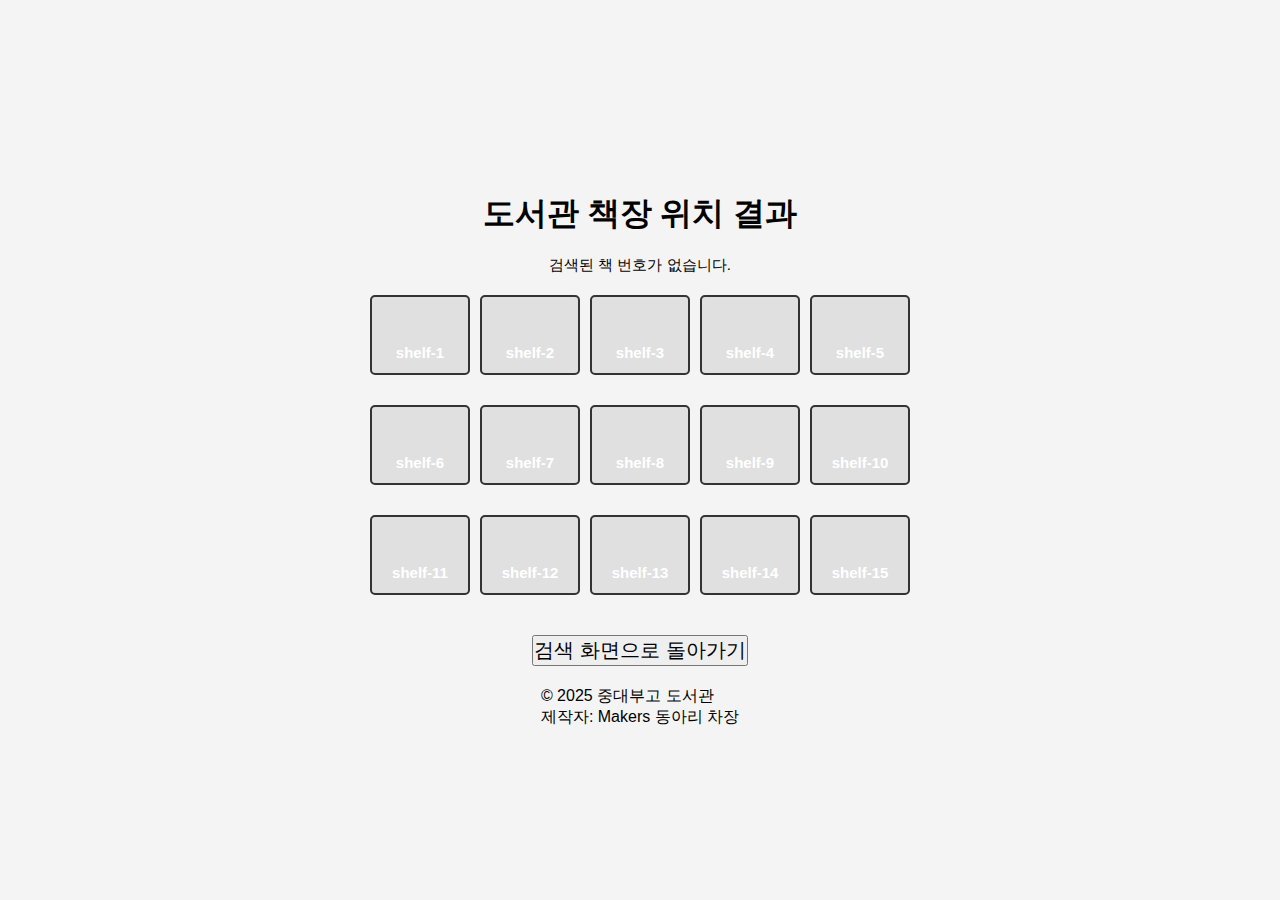
==== result.html @ 9d724d52 "Add files via upload" ====
<!DOCTYPE html>
<html lang="ko">
<head>
    <meta charset="UTF-8">
    <meta name="viewport" content="width=device-width, initial-scale=1.0">
    <title>도서관 책장 위치 결과</title>
    <link rel="stylesheet" href="styles.css">
</head>
<body>
    <header>
        <h1>도서관 책장 위치 결과</h1>
    </header>

    <main>
        <section>
            <p id="result-message"></p>
            <div class="library-container">
                <div class="shelf" id="shelf-1"></div>
                <div class="shelf" id="shelf-2"></div>
                <div class="shelf" id="shelf-3"></div>
                <div class="shelf" id="shelf-4"></div>
                <div class="shelf" id="shelf-5"></div>
                <div class="shelf" id="shelf-6"></div>
                <div class="shelf" id="shelf-7"></div>
                <div class="shelf" id="shelf-8"></div>
                <div class="shelf" id="shelf-9"></div>
                <div class="shelf" id="shelf-10"></div>
                <div class="shelf" id="shelf-11"></div>
                <div class="shelf" id="shelf-12"></div>
                <div class="shelf" id="shelf-13"></div>
                <div class="shelf" id="shelf-14"></div>
                <div class="shelf" id="shelf-15"></div>
            </div>
            <button id="back-to-search" onclick="window.location.href='index.html'">검색 화면으로 돌아가기</button>
        </section>
    </main>

    <footer>
        <p>© 2025 중대부고 도서관</p>
        <p>제작자: Makers 동아리 차장</p>
    </footer>

    <script src="script.js"></script>
</body>
</html>
---- styles.css ----
* {
    margin: 0;
    padding: 0;
    box-sizing: border-box;
}

body {
    font-family: Arial, sans-serif;
    background-color: #f4f4f4;
    padding: 20px;
}

html, body {
    height: 100%;
    margin: 0;
}

body {
    display: flex;
    flex-direction: column;
    justify-content: center;
    align-items: center;
    font-family: Arial, sans-serif;
    background-color: #f4f4f4;
}

header {
    text-align: center;
    margin-bottom: 20px;
}

h1 {
    margin-top: 20px;
    font-size: 2em;
}

h2 {
    margin-bottom: 25px;
}

main {
    text-align: center;
}

section {
    margin-bottom: 20px;
    font-size: 15px;
}

form {
    margin-bottom: 20px;
    font-size: 15px;
}

form label, form input, form button {
    margin: 10px;
    font-size: 25px;
}

.library-container {
    display: grid;
    grid-template-columns: repeat(5, 1fr);
    grid-template-rows: repeat(3, 100px);
    grid-gap: 10px;
    justify-content: center;
    margin-top: 20px;
    position: relative;
}

.library-container .shelf {
    width: 100px;
    height: 80px;
    background-color: #e0e0e0;
    border: 2px solid #333;
    border-radius: 5px;
    transition: background-color 0.3s ease, box-shadow 0.3s ease;
}

/*.library-container .shelf:nth-child(4),
.library-container .shelf:nth-child(8),
.library-container .shelf:nth-child(12) {
    visibility: hidden; }/* 해당 칸 비움 */

.shelf {
    display: flex;
    align-items: center;
    justify-content: center;
    font-weight: bold;
    width: 100%;
    height: 100%;
}

.shelf.highlight {
    background-color: rgb(59, 95, 255);
    box-shadow: 0 0 20px rgba(0, 81, 255, 0.8);
}

.shelf::after {
    content: attr(id);
    display: block;
    text-align: center;
    padding-top: 35px;
    color: white;
    font-weight: bold;
}

#result-message {
    margin-bottom: 20px;
}

#back-to-search {
    margin-top: 20px;
    font-size: 20px;
}
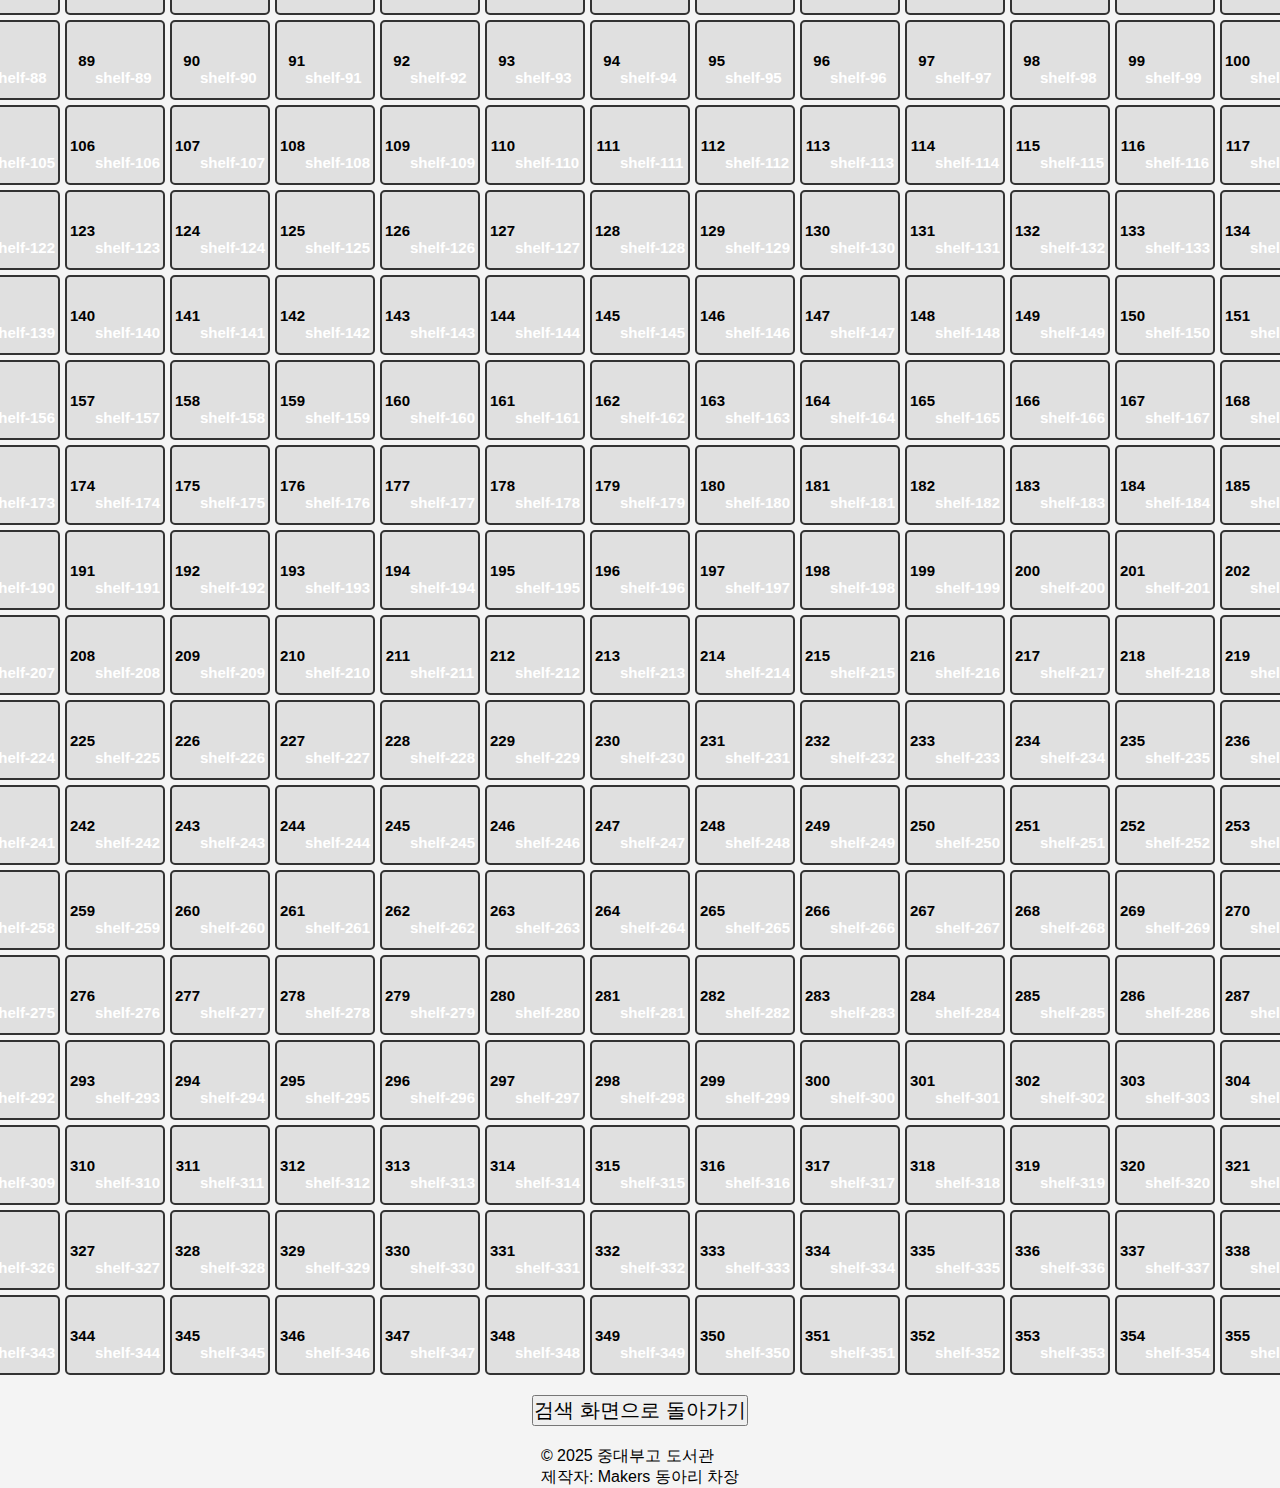
==== commit ccd055c8: "Update result.html" ====
--- a/result.html
+++ b/result.html
@@ -14,22 +14,7 @@
     <main>
         <section>
             <p id="result-message"></p>
-            <div class="library-container">
-                <div class="shelf" id="shelf-1"></div>
-                <div class="shelf" id="shelf-2"></div>
-                <div class="shelf" id="shelf-3"></div>
-                <div class="shelf" id="shelf-4"></div>
-                <div class="shelf" id="shelf-5"></div>
-                <div class="shelf" id="shelf-6"></div>
-                <div class="shelf" id="shelf-7"></div>
-                <div class="shelf" id="shelf-8"></div>
-                <div class="shelf" id="shelf-9"></div>
-                <div class="shelf" id="shelf-10"></div>
-                <div class="shelf" id="shelf-11"></div>
-                <div class="shelf" id="shelf-12"></div>
-                <div class="shelf" id="shelf-13"></div>
-                <div class="shelf" id="shelf-14"></div>
-                <div class="shelf" id="shelf-15"></div>
+            <div class="library-container" id="library-container">
             </div>
             <button id="back-to-search" onclick="window.location.href='index.html'">검색 화면으로 돌아가기</button>
         </section>
